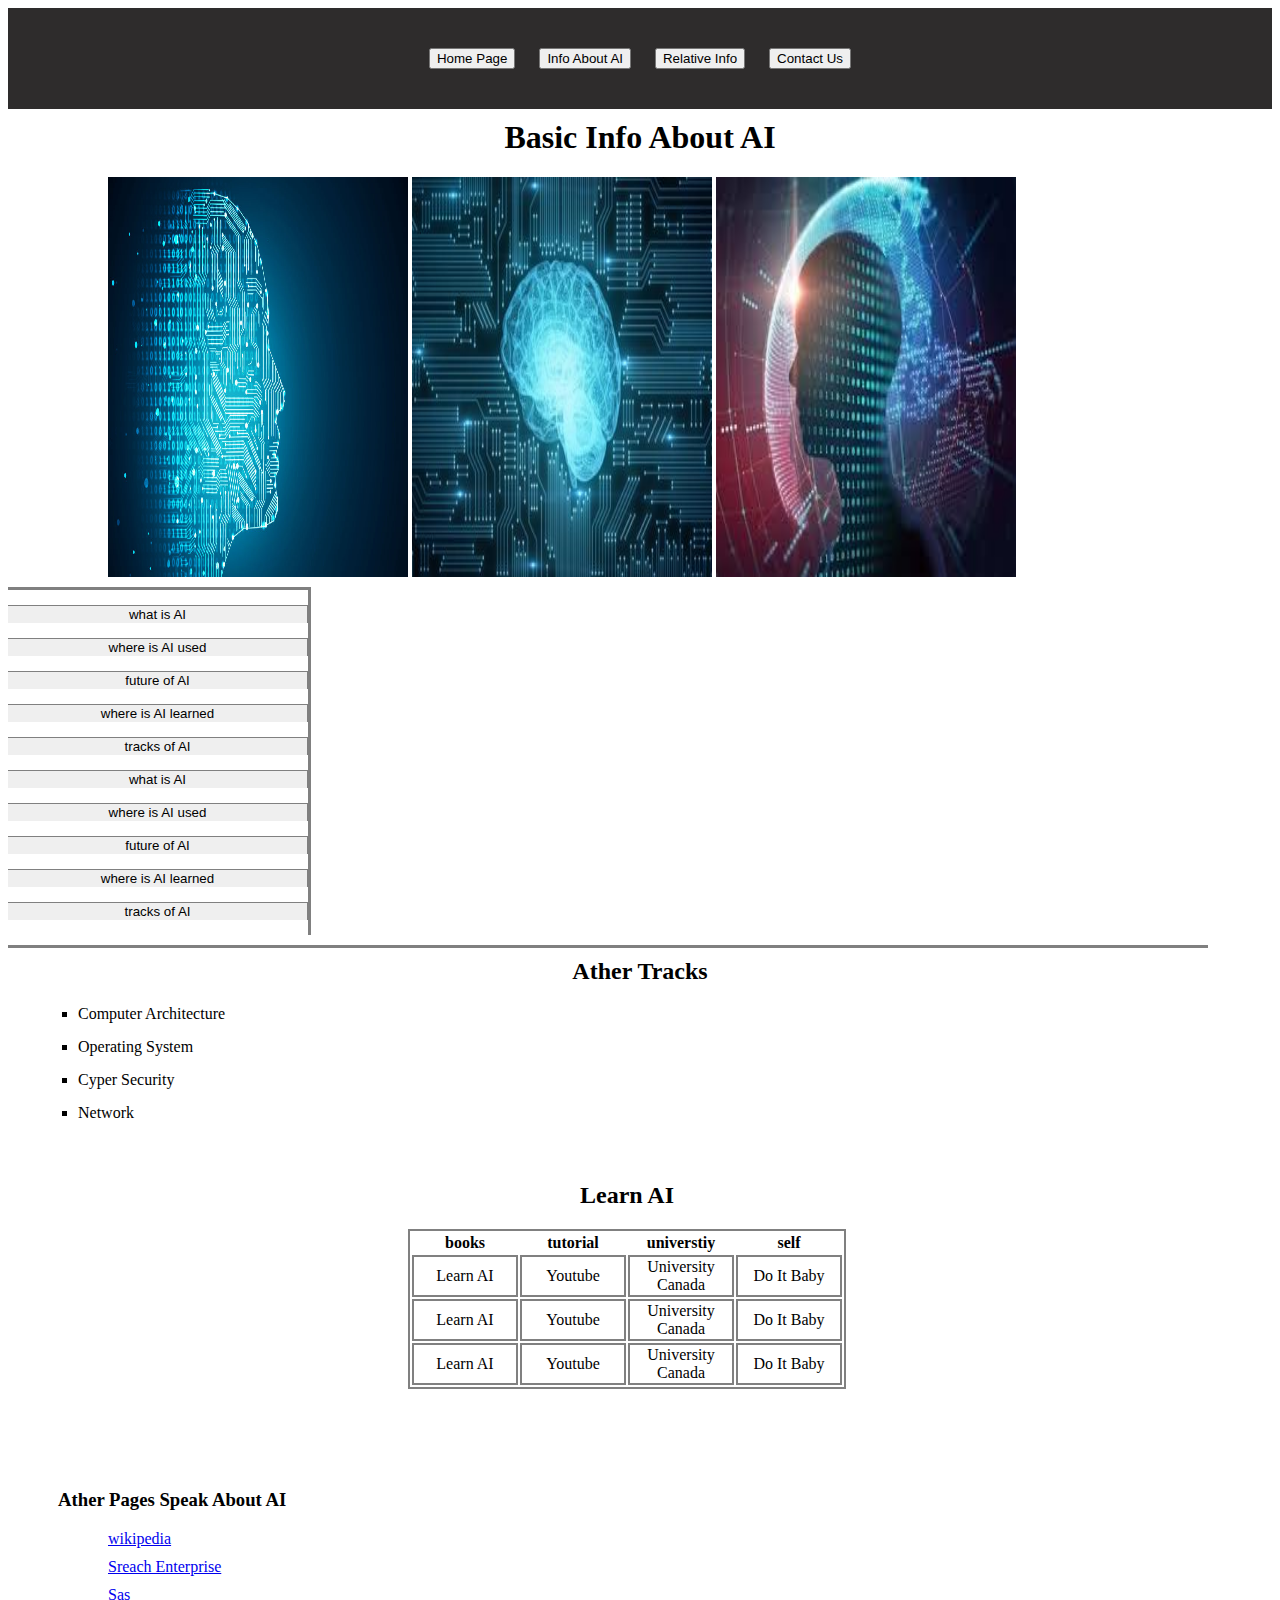
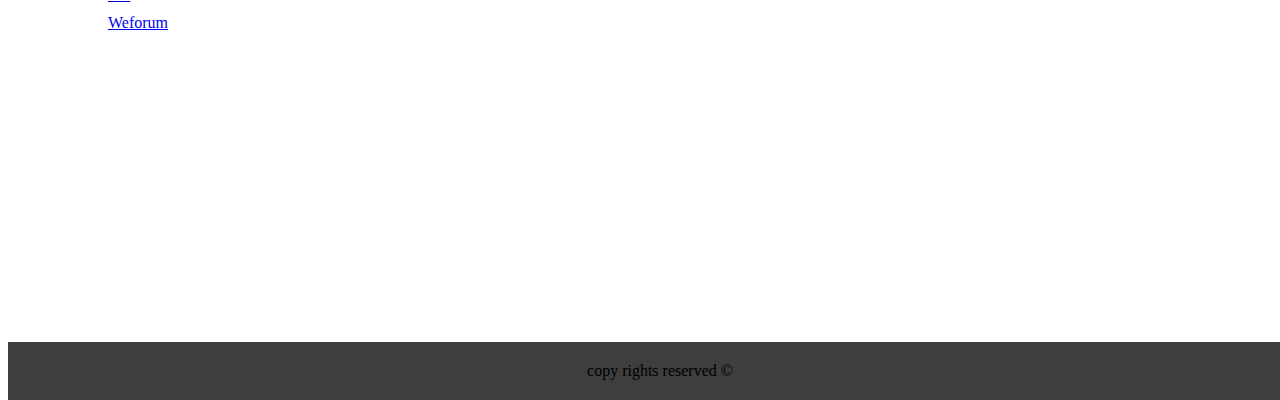
==== index.html @ 31755071 "Update index.html" ====
<!DOCTYPE html>
<html >
    <head> <title> AI document  </title> 
        <meta charset="utf-8" name="description" content="meaning of AI">
    </head>
    <style>
        body{background-image: url('image/ai5.jpg'); background-repeat: no-repeat;position: relative; overflow-x: hidden; }
        header {background-color: rgb(46, 44, 44); padding: 30px; text-align: center; }
        .buttons{ text-align: center; text-transform: capitalize;margin: 10px; display: inline;}
        h1,h2,h3{text-transform: capitalize; text-align: center; margin-top: 10px;}
        #div1{ border-top: 3px solid gray;border-right: 3px solid gray;width: 300px; margin-top: 10px;}
        #div2{ border-top: 3px solid gray; margin-top: 10px; width: 1200px;}
        span{ text-transform: uppercase;}
        img{ width: 300px;height: 400px; }
        footer{ background-color: rgb(63, 61, 61); padding: 20px; position:absolute; width: 100%;margin-top: 300px; text-align: center;}
        .butt{display: block; min-width:300px ; border-top: 1px solid gray; border-right: 1px solid gray;border-left: none;border-bottom: none;margin-bottom: 15px;margin-top: 15px;}
        .div{float: left;}
        .class{clear: left;}
        table{border: 2px solid gray; margin-bottom: 100px;margin-left: 400px;margin-top: 50px; }
        td{border: 2px solid gray;text-align: center;width: 100px;text-transform: capitalize;}
        th{font-weight: bold; }
        a{text-decoration: underline;display: block;margin: 10px;margin-left: 100px;}
        a:hover{text-decoration: line-through;color: red;font-size: x-large;}
        h3:hover{font-size: large;color: green;}
        ul,li{ margin: 15px;list-style: square;}

    </style>
    <script>
        
    </script>
    <body>
        <header> 
            <button class="buttons"> Home page </button>
            <button class="buttons"> info about <span >ai</span> </button>
            <button class="buttons"> relative info </button>
            <button class="buttons"> contact us </button>
        </header>
        <main>
        
            <h1 >basic info about <span>ai </span> </h1>
            <nav style="overflow: scroll;max-width:1000px ;max-height:400px ; margin-left: 100px;">
                <img src="ai1.jpg" title="AI image" alt="AI image">
               <img src="ai2.jpg" title="AI image" alt="AI image">
              <img src="ai3.jpg" title="AI image" alt="AI image">
              <img src="ai4.jpg" title="AI image" alt="AI image">
              <img src="ai1.jpg" title="AI image" alt="AI image">
               <img src="ai2.jpg" title="AI image" alt="AI image">
              <img src="ai3.jpg" title="AI image" alt="AI image">
              <img src="ai4.jpg" title="AI image" alt="AI image">

            </nav>  
               
            <div class="class" ></div>
            
            <div  id="div1" class="div">
                
                <button class="butt"> what is <span >ai</span> </button>
                <button class="butt"> where is <span >ai</span> used </button>
                <button class="butt"> future of <span >ai</span> </button>
                <button class="butt"> where is <span >ai</span> learned</button>
                <button class="butt"> tracks of <span >ai</span> </button>
                <button class="butt"> what is <span >ai</span> </button>
                <button class="butt"> where is <span >ai</span> used </button>
                <button class="butt"> future of <span >ai</span> </button>
                <button class="butt"> where is <span >ai</span> learned</button>
                <button class="butt"> tracks of <span >ai</span> </button>
                


            </div>
            <div id="div2" class="div"> 
              

            </div>
            <div class="class"></div>
            <h2> ather tracks</h2>
            <ul>
                <li> Computer Architecture </li>
                <li>Operating System </li>
                <li> Cyper Security  </li>
                <li> Network </li>
            </ul>
            <table>
                <caption><h2> learn  <span>ai</span> </h2></caption>
                <tr>
                    <th>books </th>
                    <th> tutorial</th>
                    <th>universtiy</th>
                    <th>self </th>
                </tr>
                <tr>
                    <td>learn AI</td>
                    <td>youtube</td>
                    <td>university Canada</td>
                    <td> do it baby</td>
                </tr>
                <tr>
                    <td>learn AI</td>
                    <td>youtube</td>
                    <td>university Canada</td>
                    <td> do it baby</td>

                </tr>
                <tr>
                    <td>learn AI</td>
                    <td>youtube</td>
                    <td>university Canada</td>
                    <td> do it baby</td>
                </tr>
            </table>
            <h3 style="margin-left: 50px;text-align:left;  "> ather pages speak about <span>ai</span></h3>
            <a href="https://en.wikipedia.org" title="link" target="_blank"> wikipedia </a>
            <a href="https://searchenterpriseai.techtarget.com" target="_blank"> Sreach Enterprise</a>
            <a href="https://www.sas.com" >Sas</a>
            <a href="https://www.weforum.org " target="_blank"> Weforum </a>
            
           


        </main>    
        <script src="nga.js" > </script>


        
        <footer>
            copy rights reserved &COPY;
        </footer>


    </body>


</html>
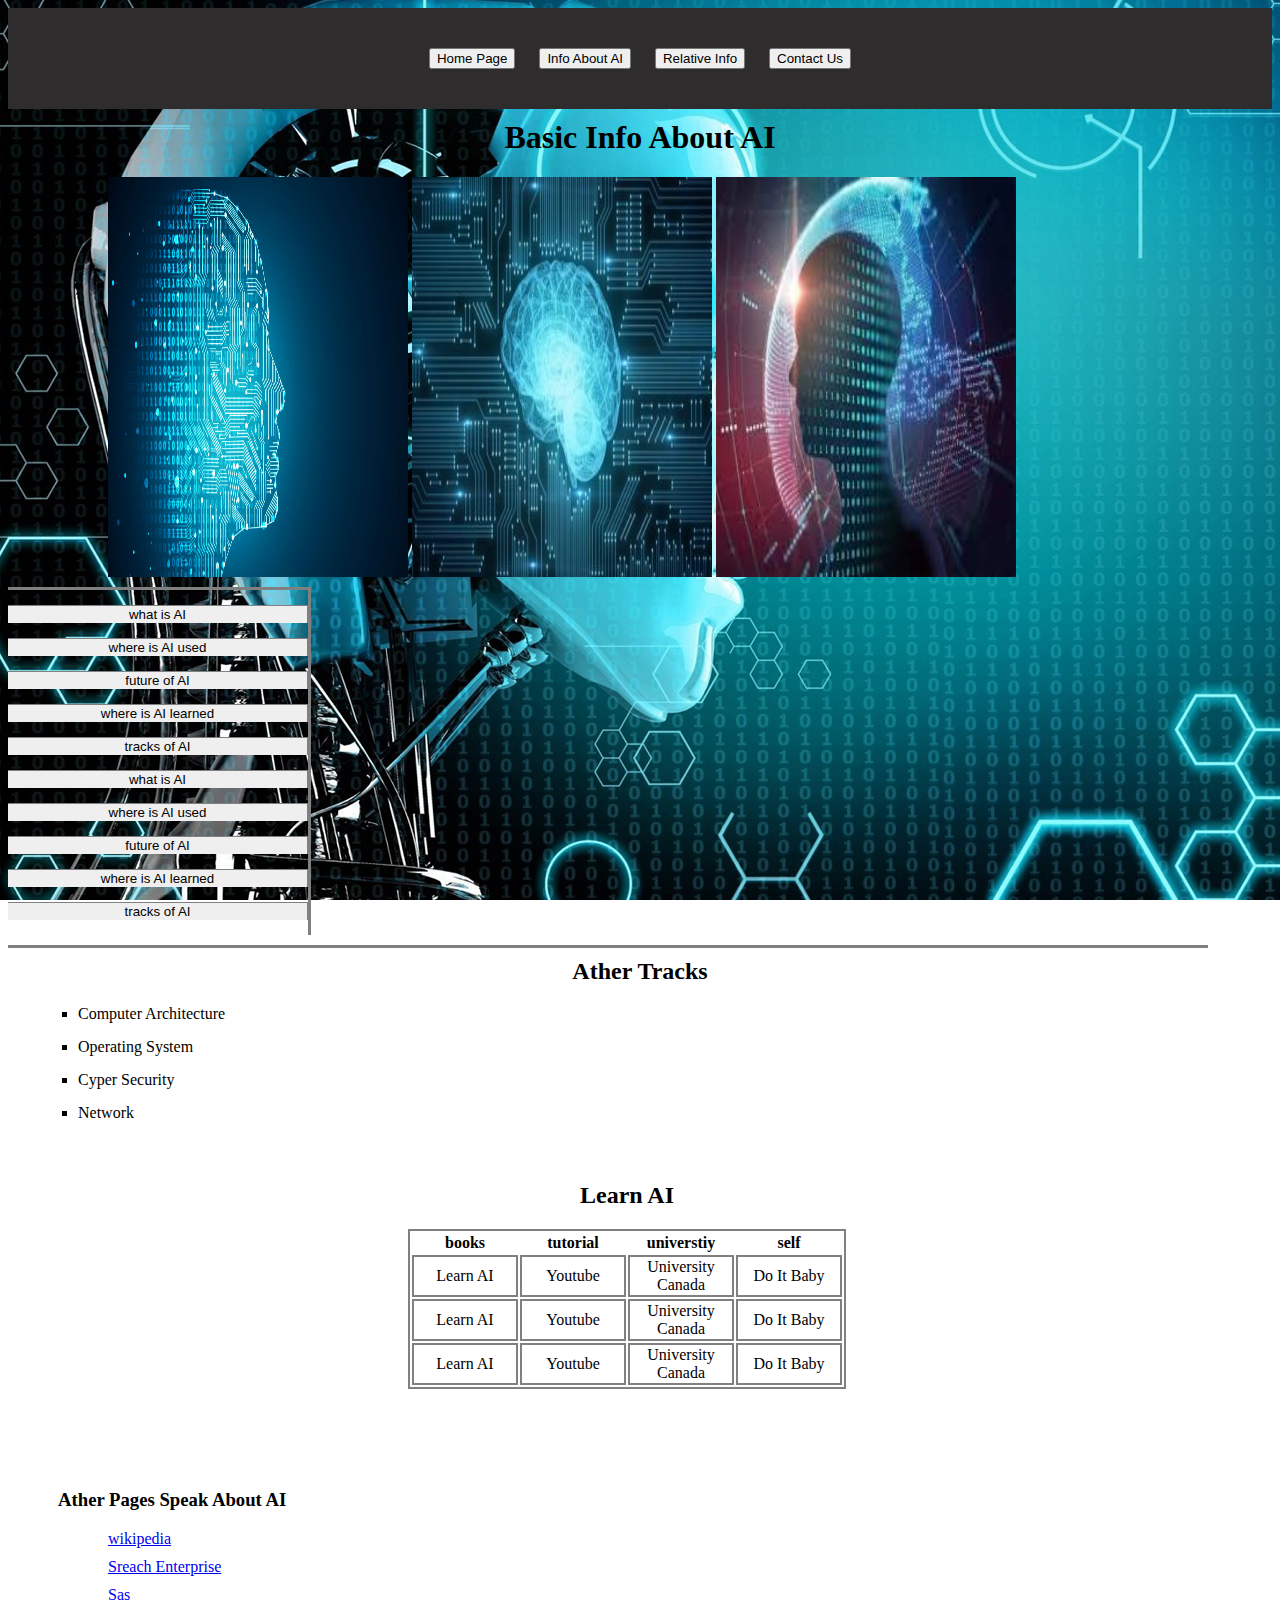
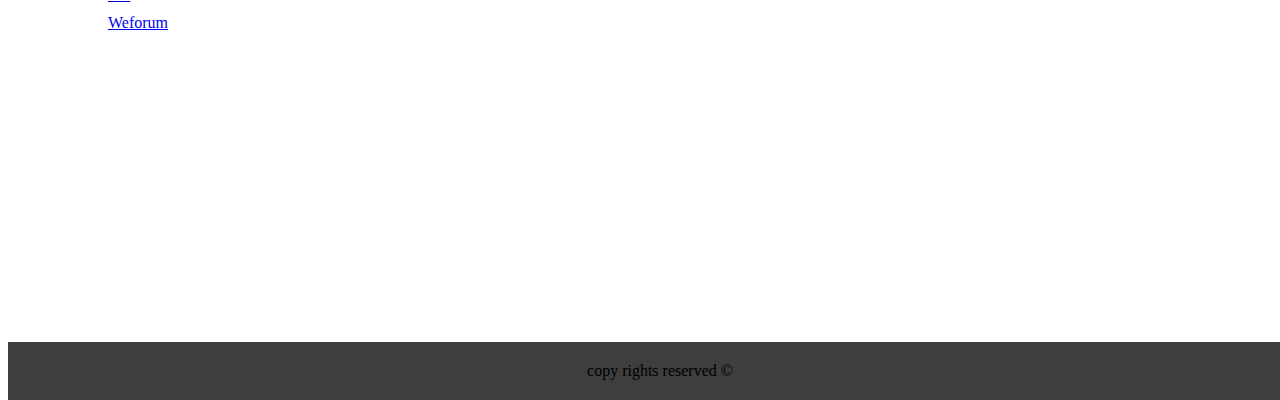
==== commit 96f46be7: "Update index.html" ====
--- a/index.html
+++ b/index.html
@@ -4,7 +4,7 @@
         <meta charset="utf-8" name="description" content="meaning of AI">
     </head>
     <style>
-        body{background-image: url('image/ai5.jpg'); background-repeat: no-repeat;position: relative; overflow-x: hidden; }
+        body{background-image: url('ai5.jpg'); background-repeat: no-repeat;position: relative; overflow-x: hidden; }
         header {background-color: rgb(46, 44, 44); padding: 30px; text-align: center; }
         .buttons{ text-align: center; text-transform: capitalize;margin: 10px; display: inline;}
         h1,h2,h3{text-transform: capitalize; text-align: center; margin-top: 10px;}
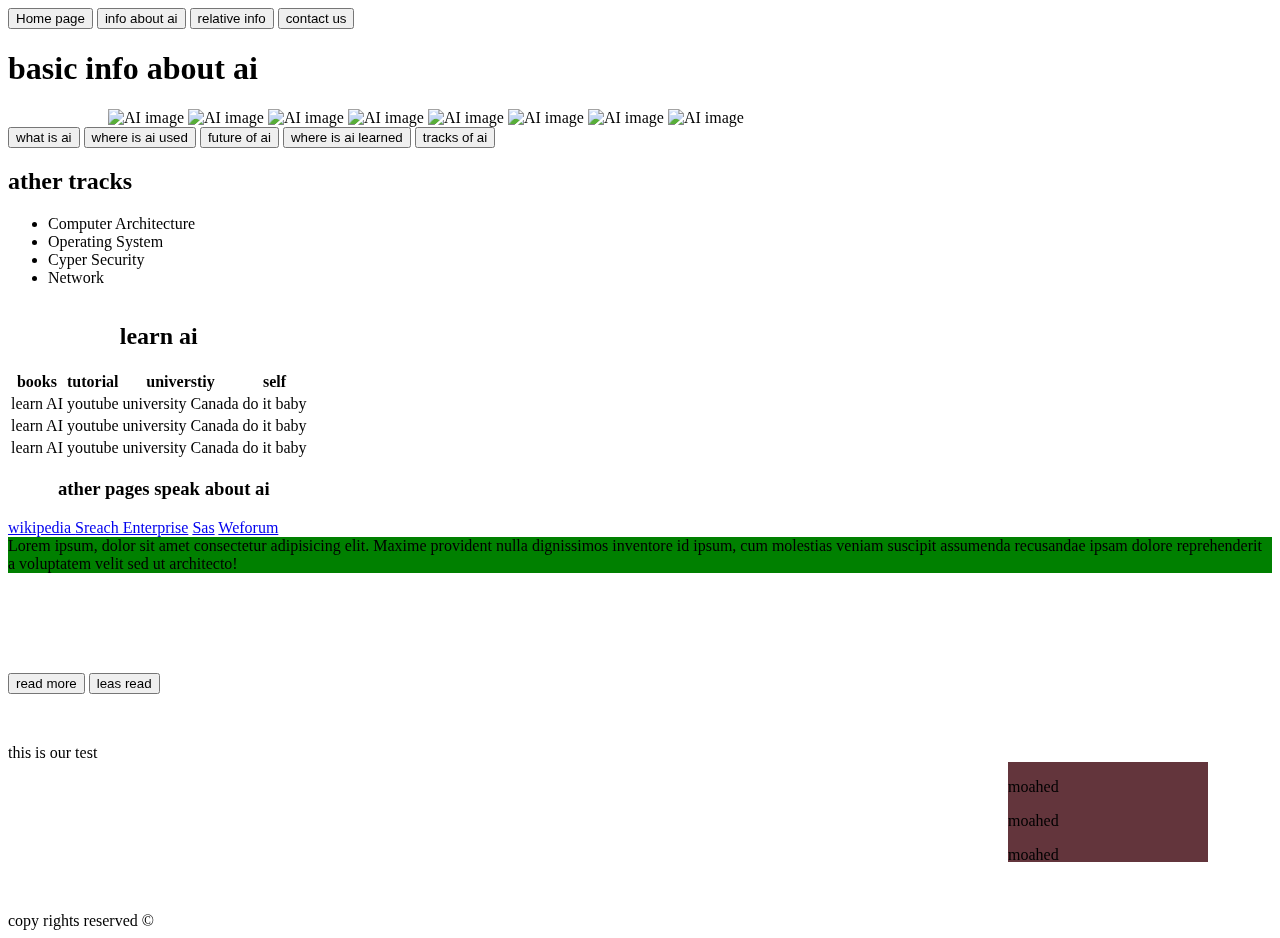
==== commit b909ebe7: "Update index.html" ====
--- a/index.html
+++ b/index.html
@@ -2,27 +2,10 @@
 <html >
     <head> <title> AI document  </title> 
         <meta charset="utf-8" name="description" content="meaning of AI">
+        <link rel="stylesheet" href="nga.css">
     </head>
     <style>
-        body{background-image: url('ai5.jpg'); background-repeat: no-repeat;position: relative; overflow-x: hidden; }
-        header {background-color: rgb(46, 44, 44); padding: 30px; text-align: center; }
-        .buttons{ text-align: center; text-transform: capitalize;margin: 10px; display: inline;}
-        h1,h2,h3{text-transform: capitalize; text-align: center; margin-top: 10px;}
-        #div1{ border-top: 3px solid gray;border-right: 3px solid gray;width: 300px; margin-top: 10px;}
-        #div2{ border-top: 3px solid gray; margin-top: 10px; width: 1200px;}
-        span{ text-transform: uppercase;}
-        img{ width: 300px;height: 400px; }
-        footer{ background-color: rgb(63, 61, 61); padding: 20px; position:absolute; width: 100%;margin-top: 300px; text-align: center;}
-        .butt{display: block; min-width:300px ; border-top: 1px solid gray; border-right: 1px solid gray;border-left: none;border-bottom: none;margin-bottom: 15px;margin-top: 15px;}
-        .div{float: left;}
-        .class{clear: left;}
-        table{border: 2px solid gray; margin-bottom: 100px;margin-left: 400px;margin-top: 50px; }
-        td{border: 2px solid gray;text-align: center;width: 100px;text-transform: capitalize;}
-        th{font-weight: bold; }
-        a{text-decoration: underline;display: block;margin: 10px;margin-left: 100px;}
-        a:hover{text-decoration: line-through;color: red;font-size: x-large;}
-        h3:hover{font-size: large;color: green;}
-        ul,li{ margin: 15px;list-style: square;}
+        
 
     </style>
     <script>
@@ -37,16 +20,16 @@
         </header>
         <main>
         
-            <h1 >basic info about <span>ai </span> </h1>
+            <h1 id="someid">basic info about <span>ai </span> </h1>
             <nav style="overflow: scroll;max-width:1000px ;max-height:400px ; margin-left: 100px;">
-                <img src="ai1.jpg" title="AI image" alt="AI image">
-               <img src="ai2.jpg" title="AI image" alt="AI image">
-              <img src="ai3.jpg" title="AI image" alt="AI image">
-              <img src="ai4.jpg" title="AI image" alt="AI image">
-              <img src="ai1.jpg" title="AI image" alt="AI image">
-               <img src="ai2.jpg" title="AI image" alt="AI image">
-              <img src="ai3.jpg" title="AI image" alt="AI image">
-              <img src="ai4.jpg" title="AI image" alt="AI image">
+                <img src="image/ai1.jpg" title="AI image" alt="AI image">
+               <img src="image/ai2.jpg" title="AI image" alt="AI image">
+              <img src="image/ai3.jpg" title="AI image" alt="AI image">
+              <img src="image/ai4.jpg" title="AI image" alt="AI image">
+              <img src="image/ai1.jpg" title="AI image" alt="AI image">
+               <img src="image/ai2.jpg" title="AI image" alt="AI image">
+              <img src="image/ai3.jpg" title="AI image" alt="AI image">
+              <img src="image/ai4.jpg" title="AI image" alt="AI image">
 
             </nav>  
                
@@ -59,13 +42,6 @@
                 <button class="butt"> future of <span >ai</span> </button>
                 <button class="butt"> where is <span >ai</span> learned</button>
                 <button class="butt"> tracks of <span >ai</span> </button>
-                <button class="butt"> what is <span >ai</span> </button>
-                <button class="butt"> where is <span >ai</span> used </button>
-                <button class="butt"> future of <span >ai</span> </button>
-                <button class="butt"> where is <span >ai</span> learned</button>
-                <button class="butt"> tracks of <span >ai</span> </button>
-                
-
 
             </div>
             <div id="div2" class="div"> 
@@ -113,6 +89,28 @@
             <a href="https://searchenterpriseai.techtarget.com" target="_blank"> Sreach Enterprise</a>
             <a href="https://www.sas.com" >Sas</a>
             <a href="https://www.weforum.org " target="_blank"> Weforum </a>
+            <div id="dive"  class="text-overflow " style="margin-bottom: 100px; background-color: green;"> Lorem ipsum, dolor sit amet consectetur adipisicing elit. Maxime provident nulla dignissimos inventore id ipsum, cum molestias veniam suscipit assumenda recusandae ipsam dolore reprehenderit a voluptatem velit sed ut architecto!
+                
+            </div>
+            <button id="readmore">read more</button>
+            <button id="less">leas read</button>
+            <button style="margin-left: 1300px; border-radius: 50%;width:50px ;height: 50px;border-radius: 50% ; background-color: gold;" id="sroll"> Up </button>
+            <div id="test" class="est"> this is our test </div>
+            <div  class="rr" style="margin-left: 1000px; width:200px ;height: 100px; overflow-y: scroll;margin-bottom: 50px; background-color: rgb(99, 53, 60);"> 
+                <p> moahed</p>
+                <p> moahed</p>
+                <p> moahed</p>
+                <p> moahed</p>
+                <p> moahed</p>
+                <p> moahed</p>
+                <p> moahed</p>
+                <p> moahed</p>
+                <p> moahed</p>
+                <p> moahed</p>
+                <p> moahed</p>
+                <p> moahed</p>
+
+            </div>
             
            
 
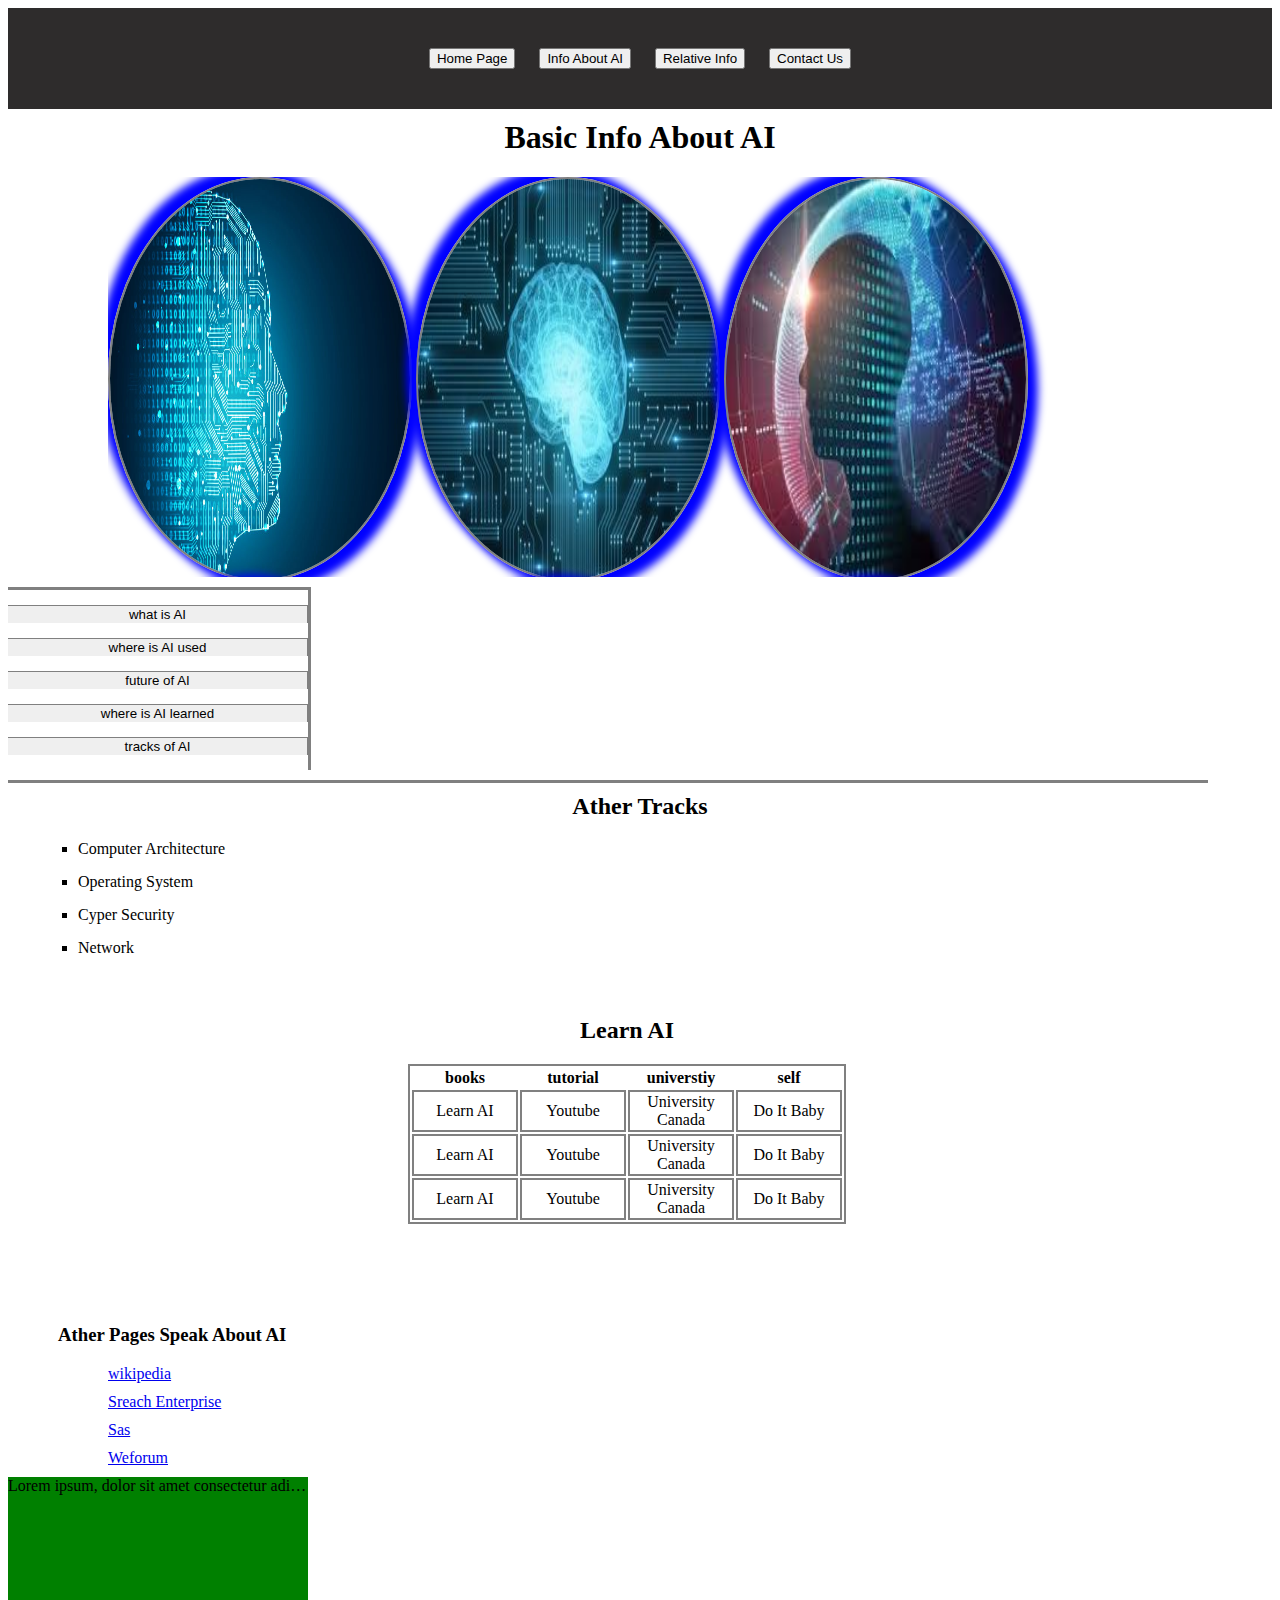
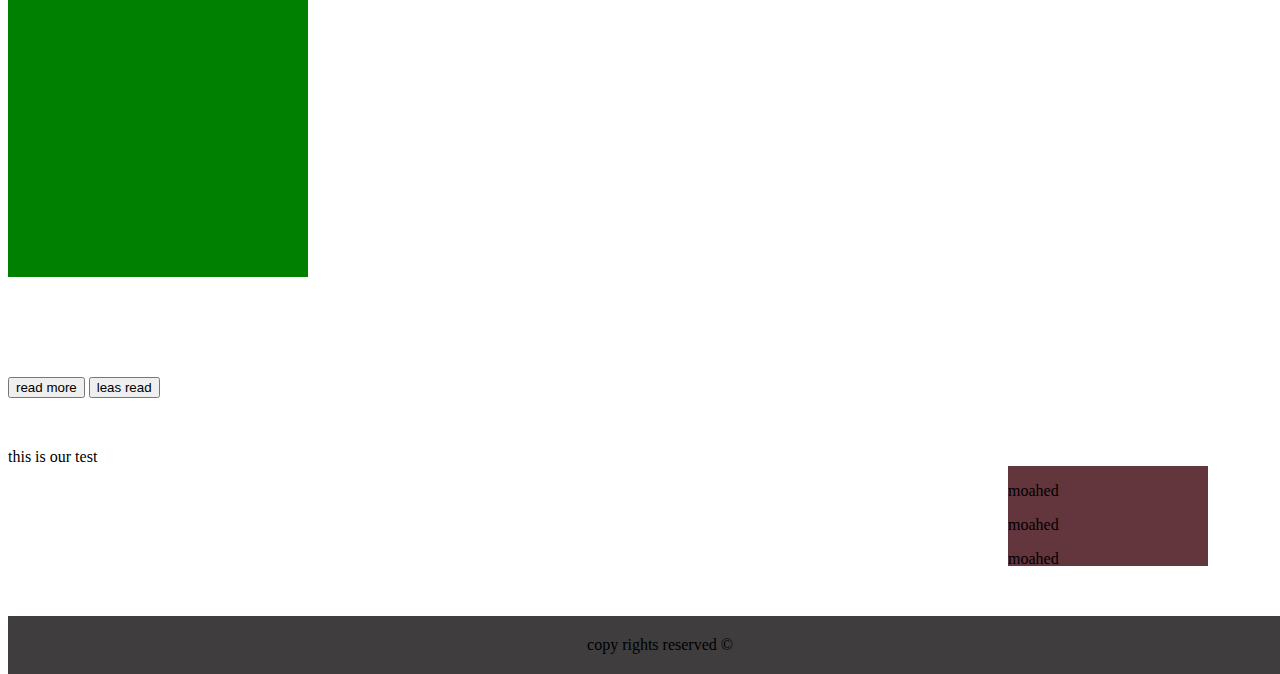
==== commit 005d232a: "Update index.html" ====
--- a/index.html
+++ b/index.html
@@ -22,14 +22,14 @@
         
             <h1 id="someid">basic info about <span>ai </span> </h1>
             <nav style="overflow: scroll;max-width:1000px ;max-height:400px ; margin-left: 100px;">
-                <img src="image/ai1.jpg" title="AI image" alt="AI image">
-               <img src="image/ai2.jpg" title="AI image" alt="AI image">
-              <img src="image/ai3.jpg" title="AI image" alt="AI image">
-              <img src="image/ai4.jpg" title="AI image" alt="AI image">
-              <img src="image/ai1.jpg" title="AI image" alt="AI image">
-               <img src="image/ai2.jpg" title="AI image" alt="AI image">
-              <img src="image/ai3.jpg" title="AI image" alt="AI image">
-              <img src="image/ai4.jpg" title="AI image" alt="AI image">
+                <img src="ai1.jpg" title="AI image" alt="AI image">
+               <img src="ai2.jpg" title="AI image" alt="AI image">
+              <img src="ai3.jpg" title="AI image" alt="AI image">
+              <img src="ai4.jpg" title="AI image" alt="AI image">
+              <img src="ai1.jpg" title="AI image" alt="AI image">
+               <img src="ai2.jpg" title="AI image" alt="AI image">
+              <img src="ai3.jpg" title="AI image" alt="AI image">
+              <img src="ai4.jpg" title="AI image" alt="AI image">
 
             </nav>  
                
--- a/nga.css
+++ b/nga.css
@@ -0,0 +1,23 @@
+body{background-image: url('image/ai5.jpg'); background-repeat: no-repeat;position: relative; overflow-x: hidden; }
+        header {background-color: rgb(46, 44, 44); padding: 30px; text-align: center; }
+        .buttons{ text-align: center; text-transform: capitalize;margin: 10px; display: inline;}
+        h1,h2,h3{text-transform: capitalize; text-align: center; margin-top: 10px;}
+        #div1{ border-top: 3px solid gray;border-right: 3px solid gray;width: 300px; margin-top: 10px;}
+        #div2{ border-top: 3px solid gray; margin-top: 10px; width: 1200px; color: white;}
+        span{ text-transform: uppercase;}
+        img{ width: 300px;height: 400px;  border-radius: 50%; box-shadow: 10px 10px 8px blue,-10px -10px 8px blue; border: 2px solid gray;}
+        footer{ background-color: rgb(63, 61, 61); padding: 20px; position:absolute; width: 100%; text-align: center;}
+        .butt{display: block; min-width:300px ; border-top: 1px solid gray; border-right: 1px solid gray;border-left: none;border-bottom: none;margin-bottom: 15px;margin-top: 15px;}
+        .div{float: left;}
+        .class{clear: left;}
+        table{border: 2px solid gray; margin-bottom: 100px;margin-left: 400px;margin-top: 50px; }
+        td{border: 2px solid gray;text-align: center;width: 100px;text-transform: capitalize;}
+        th{font-weight: bold; }
+        a{text-decoration: underline;display: block;margin: 10px;margin-left: 100px;}
+        a:hover{text-decoration: line-through;color: red;font-size: x-large;}
+        h3:hover{font-size: large;color: green;}
+        ul,li{ margin: 15px;list-style: square;}
+        .text-overflow{ width: 300px;text-overflow: ellipsis;overflow: hidden; white-space: nowrap; height: 400px;}
+        .read{white-space: normal;overflow: visible;text-overflow: clip; }
+        .test{background-color: blue;width: 300px;height: 300px;}
+        .rr:hover{transform:translate(200px,100px) scale(2,2) rotate(90deg); transition: all 1s ease-out;}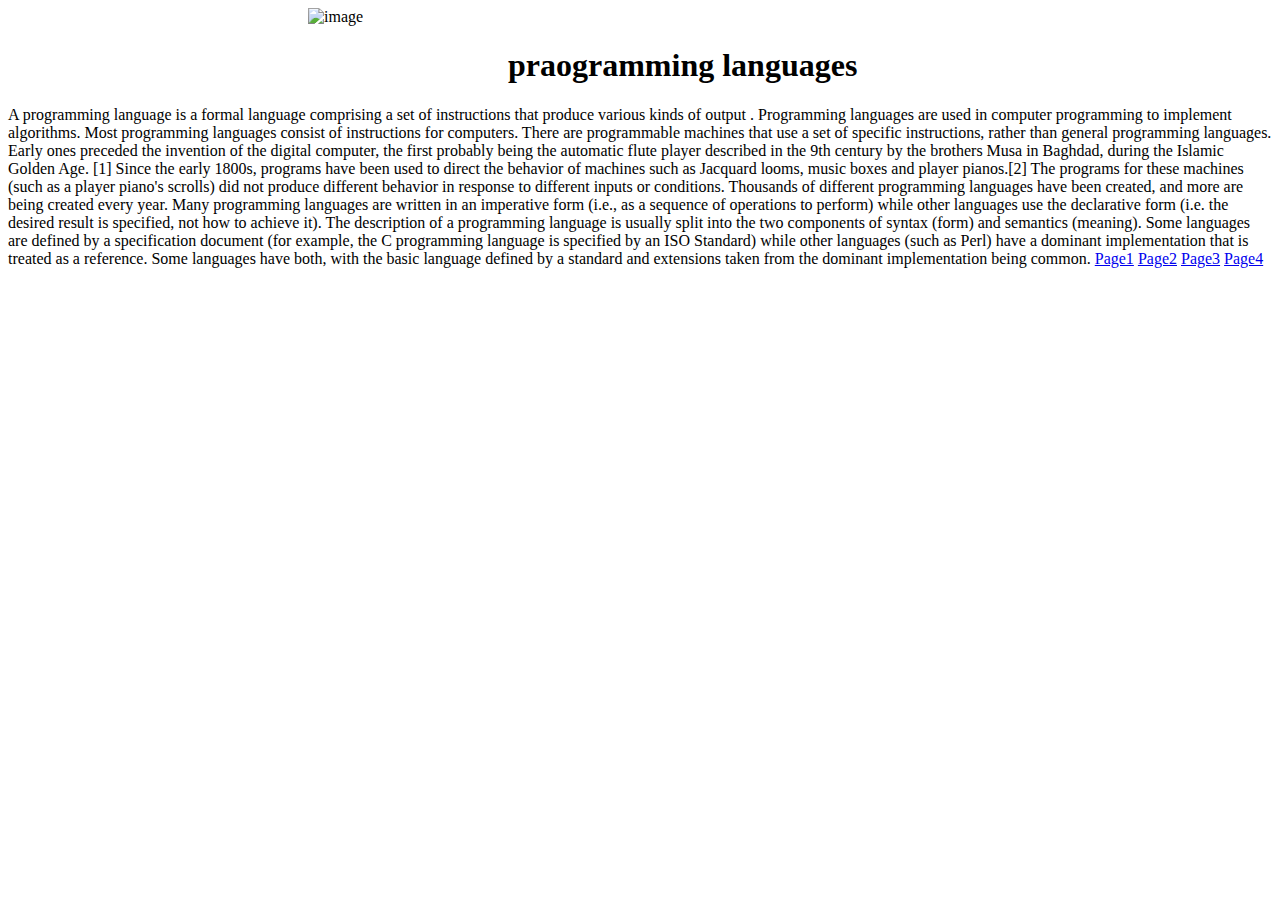
==== commit d2268c26: "Add files via upload" ====
--- a/index.html
+++ b/index.html
@@ -1,131 +1,41 @@
-<!DOCTYPE html>
-<html >
-    <head> <title> AI document  </title> 
-        <meta charset="utf-8" name="description" content="meaning of AI">
-        <link rel="stylesheet" href="nga.css">
-    </head>
-    <style>
-        
-
-    </style>
-    <script>
-        
-    </script>
-    <body>
-        <header> 
-            <button class="buttons"> Home page </button>
-            <button class="buttons"> info about <span >ai</span> </button>
-            <button class="buttons"> relative info </button>
-            <button class="buttons"> contact us </button>
-        </header>
-        <main>
-        
-            <h1 id="someid">basic info about <span>ai </span> </h1>
-            <nav style="overflow: scroll;max-width:1000px ;max-height:400px ; margin-left: 100px;">
-                <img src="ai1.jpg" title="AI image" alt="AI image">
-               <img src="ai2.jpg" title="AI image" alt="AI image">
-              <img src="ai3.jpg" title="AI image" alt="AI image">
-              <img src="ai4.jpg" title="AI image" alt="AI image">
-              <img src="ai1.jpg" title="AI image" alt="AI image">
-               <img src="ai2.jpg" title="AI image" alt="AI image">
-              <img src="ai3.jpg" title="AI image" alt="AI image">
-              <img src="ai4.jpg" title="AI image" alt="AI image">
-
-            </nav>  
-               
-            <div class="class" ></div>
-            
-            <div  id="div1" class="div">
-                
-                <button class="butt"> what is <span >ai</span> </button>
-                <button class="butt"> where is <span >ai</span> used </button>
-                <button class="butt"> future of <span >ai</span> </button>
-                <button class="butt"> where is <span >ai</span> learned</button>
-                <button class="butt"> tracks of <span >ai</span> </button>
-
-            </div>
-            <div id="div2" class="div"> 
-              
-
-            </div>
-            <div class="class"></div>
-            <h2> ather tracks</h2>
-            <ul>
-                <li> Computer Architecture </li>
-                <li>Operating System </li>
-                <li> Cyper Security  </li>
-                <li> Network </li>
-            </ul>
-            <table>
-                <caption><h2> learn  <span>ai</span> </h2></caption>
-                <tr>
-                    <th>books </th>
-                    <th> tutorial</th>
-                    <th>universtiy</th>
-                    <th>self </th>
-                </tr>
-                <tr>
-                    <td>learn AI</td>
-                    <td>youtube</td>
-                    <td>university Canada</td>
-                    <td> do it baby</td>
-                </tr>
-                <tr>
-                    <td>learn AI</td>
-                    <td>youtube</td>
-                    <td>university Canada</td>
-                    <td> do it baby</td>
-
-                </tr>
-                <tr>
-                    <td>learn AI</td>
-                    <td>youtube</td>
-                    <td>university Canada</td>
-                    <td> do it baby</td>
-                </tr>
-            </table>
-            <h3 style="margin-left: 50px;text-align:left;  "> ather pages speak about <span>ai</span></h3>
-            <a href="https://en.wikipedia.org" title="link" target="_blank"> wikipedia </a>
-            <a href="https://searchenterpriseai.techtarget.com" target="_blank"> Sreach Enterprise</a>
-            <a href="https://www.sas.com" >Sas</a>
-            <a href="https://www.weforum.org " target="_blank"> Weforum </a>
-            <div id="dive"  class="text-overflow " style="margin-bottom: 100px; background-color: green;"> Lorem ipsum, dolor sit amet consectetur adipisicing elit. Maxime provident nulla dignissimos inventore id ipsum, cum molestias veniam suscipit assumenda recusandae ipsam dolore reprehenderit a voluptatem velit sed ut architecto!
-                
-            </div>
-            <button id="readmore">read more</button>
-            <button id="less">leas read</button>
-            <button style="margin-left: 1300px; border-radius: 50%;width:50px ;height: 50px;border-radius: 50% ; background-color: gold;" id="sroll"> Up </button>
-            <div id="test" class="est"> this is our test </div>
-            <div  class="rr" style="margin-left: 1000px; width:200px ;height: 100px; overflow-y: scroll;margin-bottom: 50px; background-color: rgb(99, 53, 60);"> 
-                <p> moahed</p>
-                <p> moahed</p>
-                <p> moahed</p>
-                <p> moahed</p>
-                <p> moahed</p>
-                <p> moahed</p>
-                <p> moahed</p>
-                <p> moahed</p>
-                <p> moahed</p>
-                <p> moahed</p>
-                <p> moahed</p>
-                <p> moahed</p>
-
-            </div>
-            
-           
-
-
-        </main>    
-        <script src="nga.js" > </script>
-
-
-        
-        <footer>
-            copy rights reserved &COPY;
-        </footer>
-
-
-    </body>
-
-
-</html>
+<!DOCTYPE html>
+<html>
+    <head> <title>AI Document</title>
+        <meta charset="utf-8" name="discription" content="AI">
+        <style>
+            div{ white-space:normal;}
+            img{margin-left: 300px;}
+            h1{margin-left: 500px;}
+        </style>
+    </head>
+    <body>
+        <img  src="image/program.jpg" alt="image" title="image">
+        <main>
+            <h1> praogramming languages </h1>
+            <div >
+                A programming language is a formal language comprising a set of instructions that produce various kinds of output
+                . Programming languages are used in computer programming to implement algorithms.
+
+Most programming languages consist of instructions for computers. There are programmable machines that use a set of specific instructions, rather than general programming languages.
+ Early ones preceded the invention of the digital computer, the first probably being the automatic flute player described in the 9th century by the brothers Musa in Baghdad, during the Islamic Golden Age.
+ [1] Since the early 1800s, programs have been used to direct the behavior of machines such as Jacquard looms, music boxes and player pianos.[2] The programs for these machines (such as a player piano's scrolls) did not produce different behavior in response to different inputs or conditions.
+
+Thousands of different programming languages have been created, and more are being created every year. Many programming languages are written in an imperative form (i.e., as a sequence of operations to perform) while other languages use the declarative form (i.e. the desired result is specified, not how to achieve it).
+
+The description of a programming language is usually split into the two components of syntax (form) and semantics (meaning). Some languages are defined by a specification document (for example, the C programming language is specified by an ISO Standard) while other languages (such as Perl) have a dominant implementation that is treated as a reference.
+ Some languages have both, with the basic language defined by a standard and extensions taken from the dominant implementation being common.
+             <a href="page1.html"  target="_self">Page1</a>
+             <a href="page2.html"  target="_self">Page2</a>
+             <a href="page3.html"  target="_self">Page3</a>
+             <a href="page4.html" target="_self" >Page4</a>
+            </div>
+
+    
+    
+    
+        </main>
+    
+
+
+    </body>
+</html>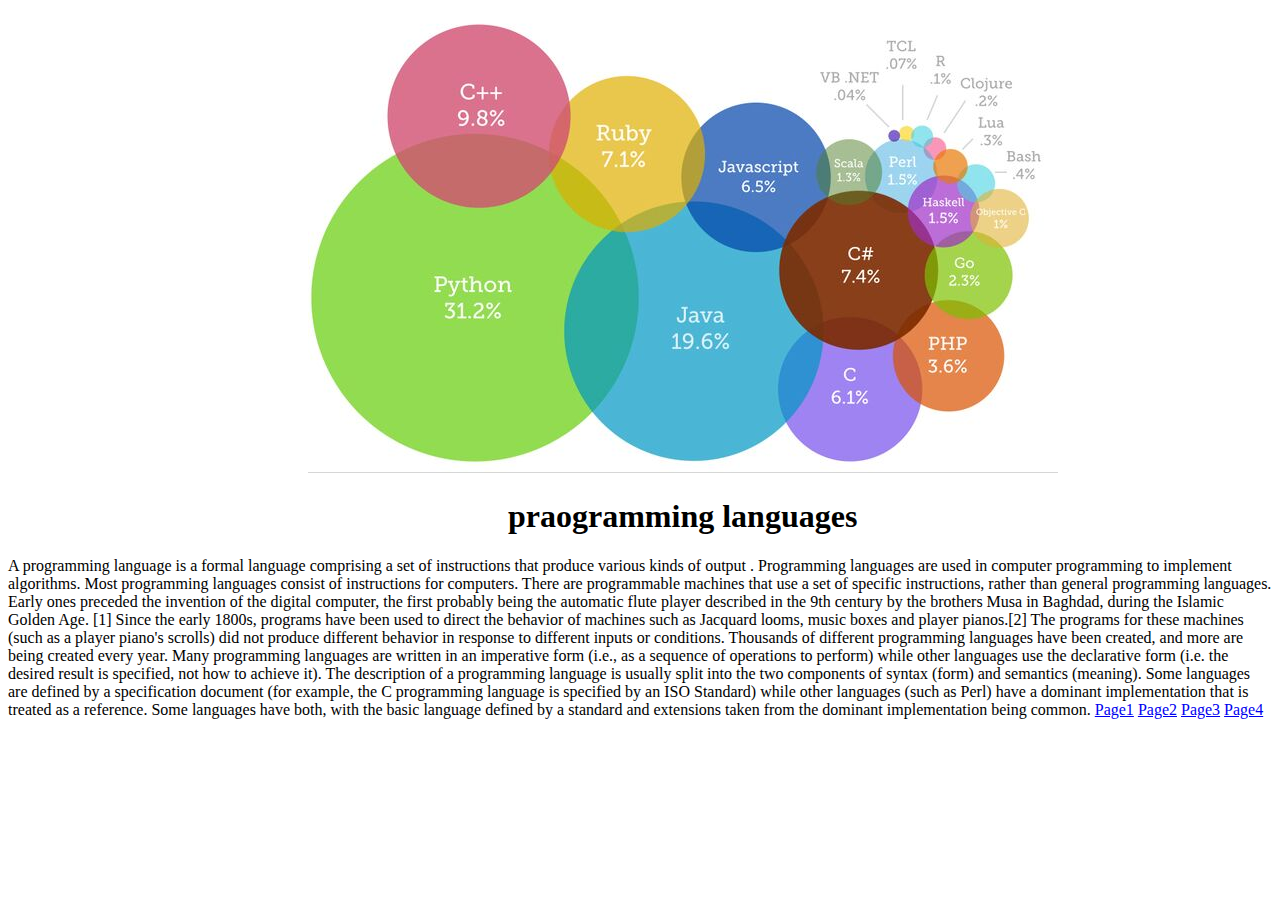
==== commit 7887b7f2: "Update index.html" ====
--- a/index.html
+++ b/index.html
@@ -9,7 +9,7 @@
         </style>
     </head>
     <body>
-        <img  src="image/program.jpg" alt="image" title="image">
+        <img  src="program.jpg" alt="image" title="image">
         <main>
             <h1> praogramming languages </h1>
             <div >
@@ -38,4 +38,4 @@
 
 
     </body>
-</html>+</html>
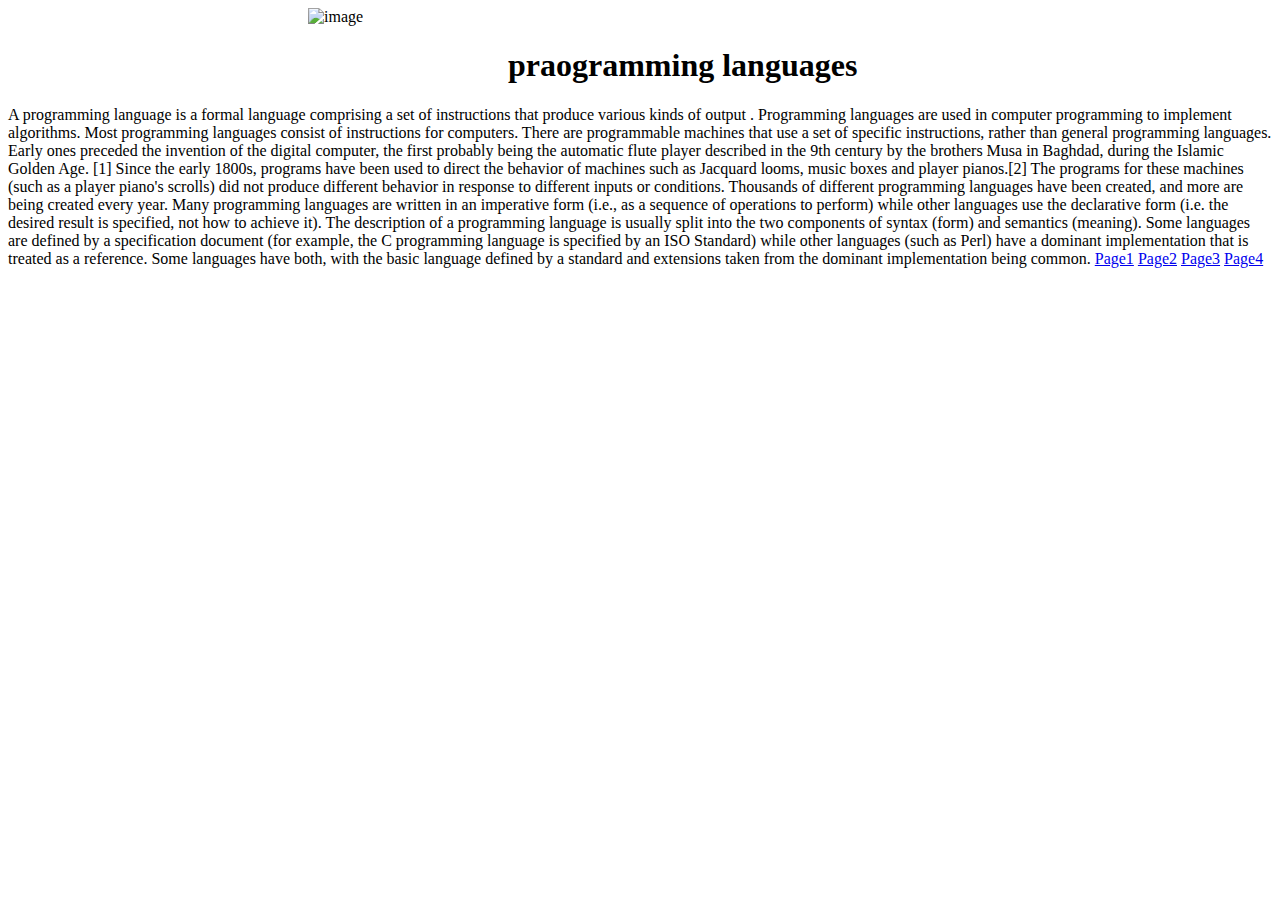
==== commit 694d9327: "Update index.html" ====
--- a/index.html
+++ b/index.html
@@ -9,7 +9,7 @@
         </style>
     </head>
     <body>
-        <img  src="program.jpg" alt="image" title="image">
+        <img  src="pp.jpg" alt="image" title="image">
         <main>
             <h1> praogramming languages </h1>
             <div >
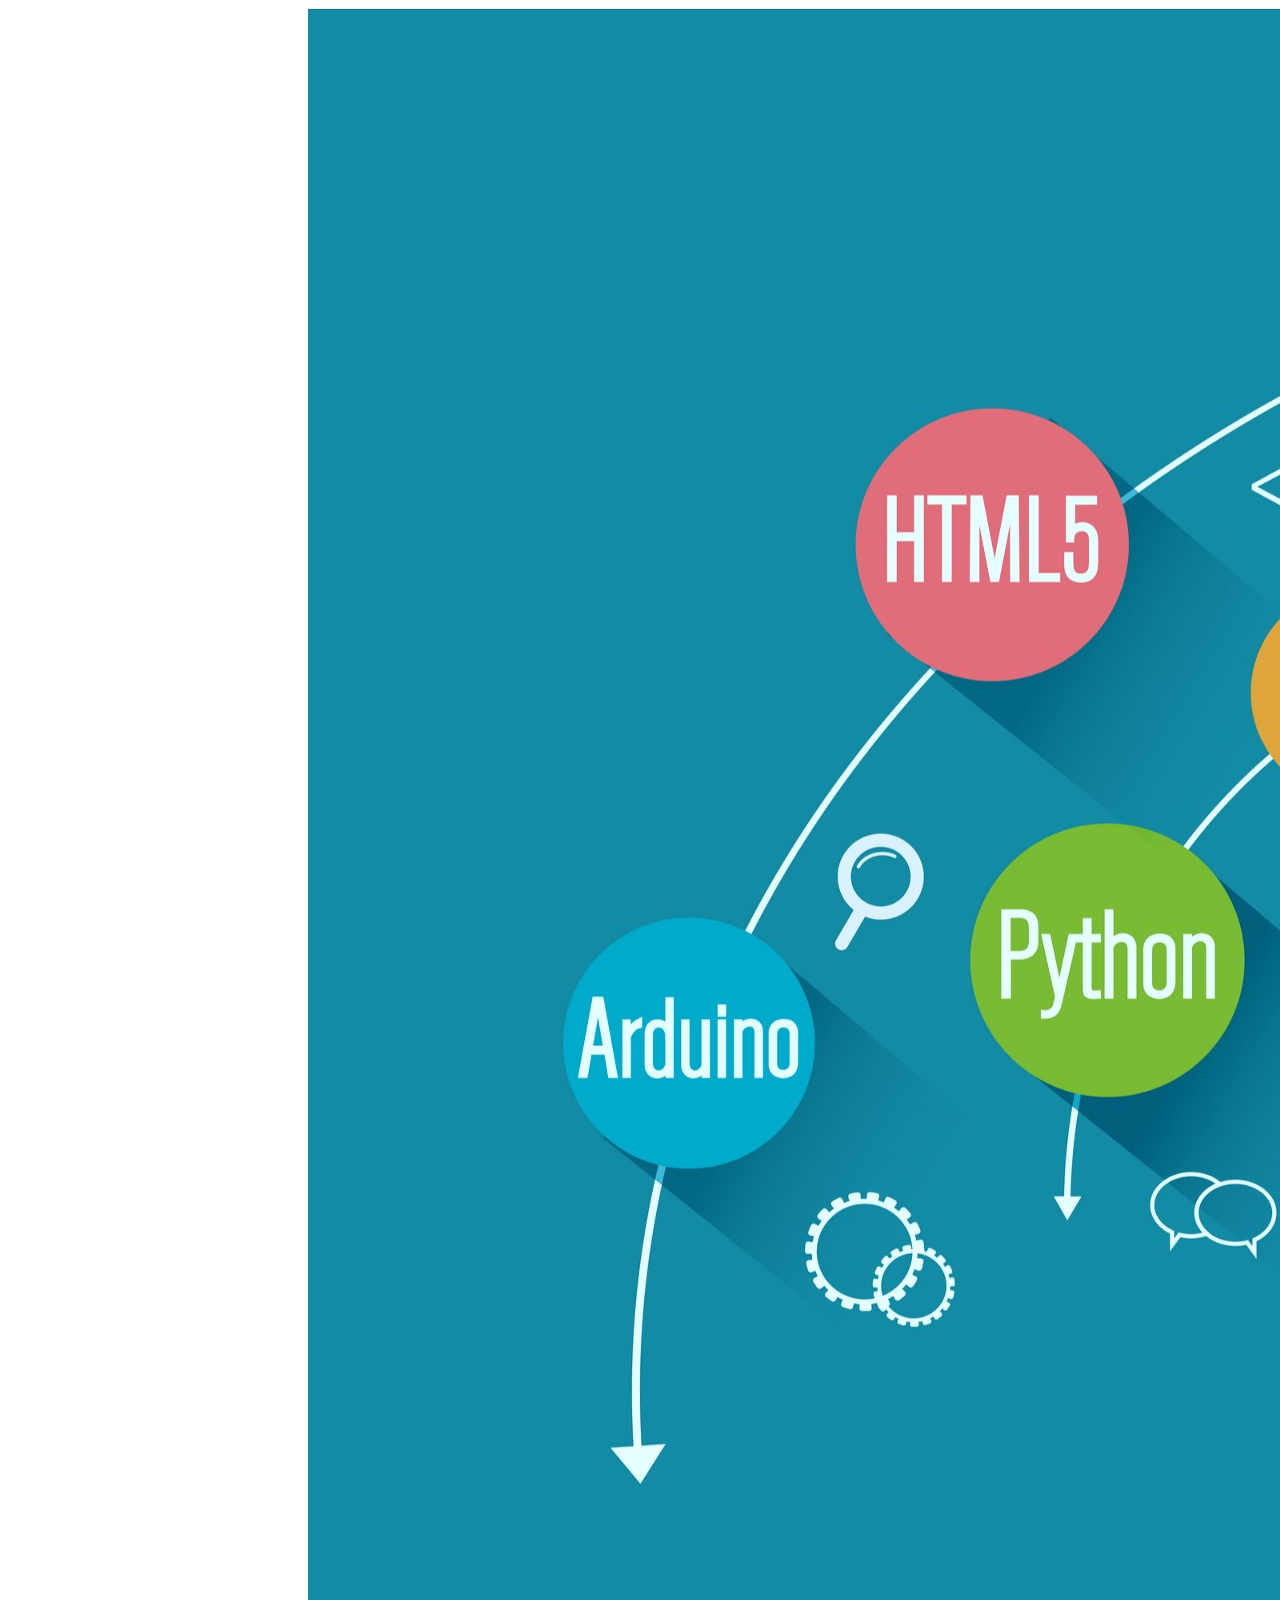
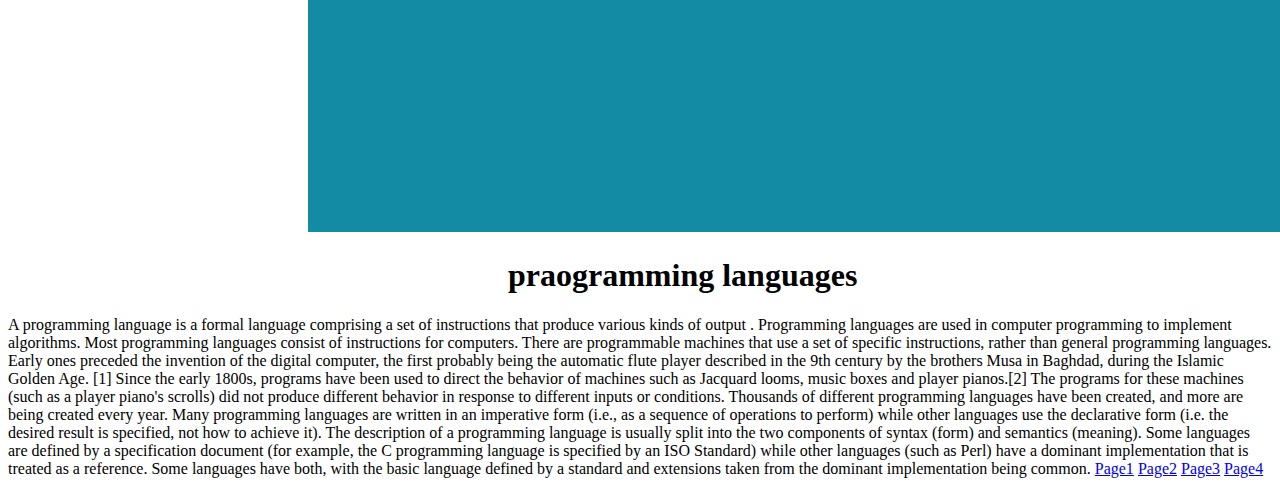
==== commit 0c6c5b8e: "Update index.html" ====
--- a/index.html
+++ b/index.html
@@ -9,7 +9,7 @@
         </style>
     </head>
     <body>
-        <img  src="pp.jpg" alt="image" title="image">
+        <img  src="pp.jpeg" alt="image" title="image">
         <main>
             <h1> praogramming languages </h1>
             <div >
